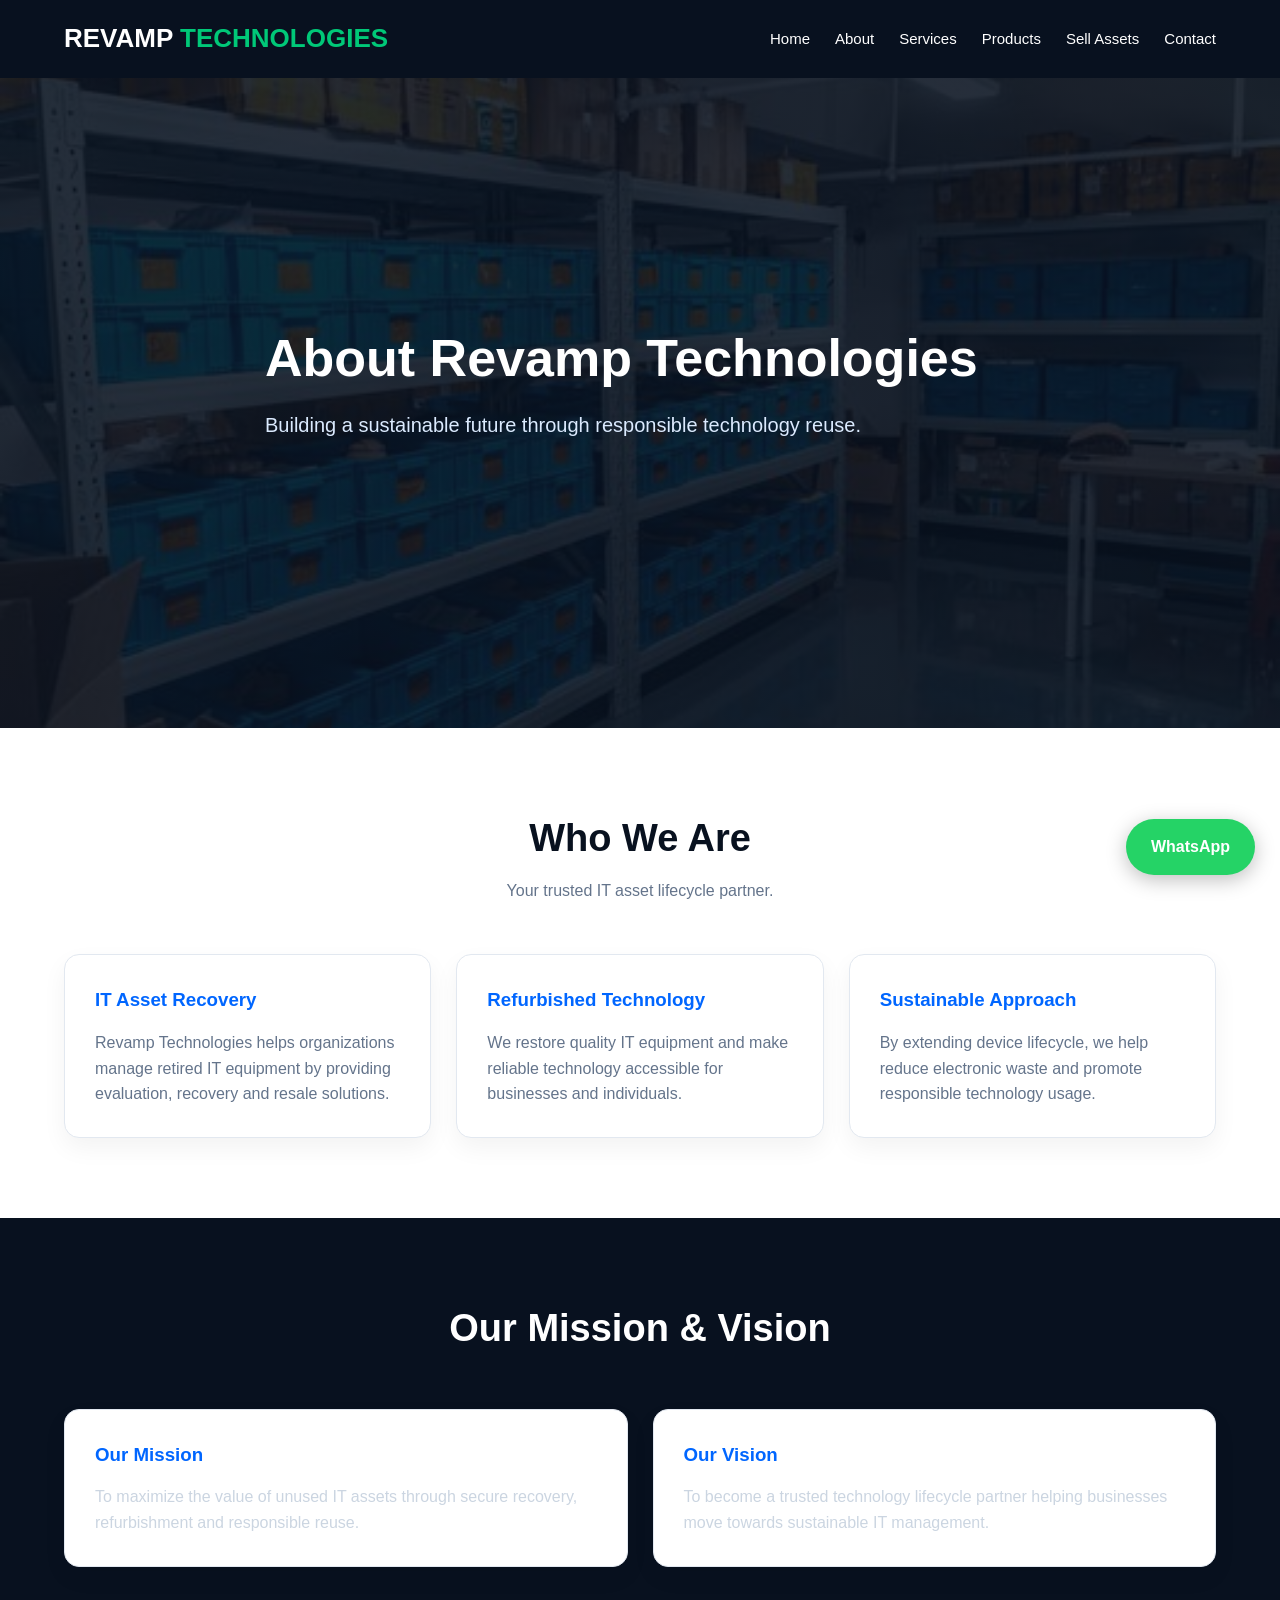
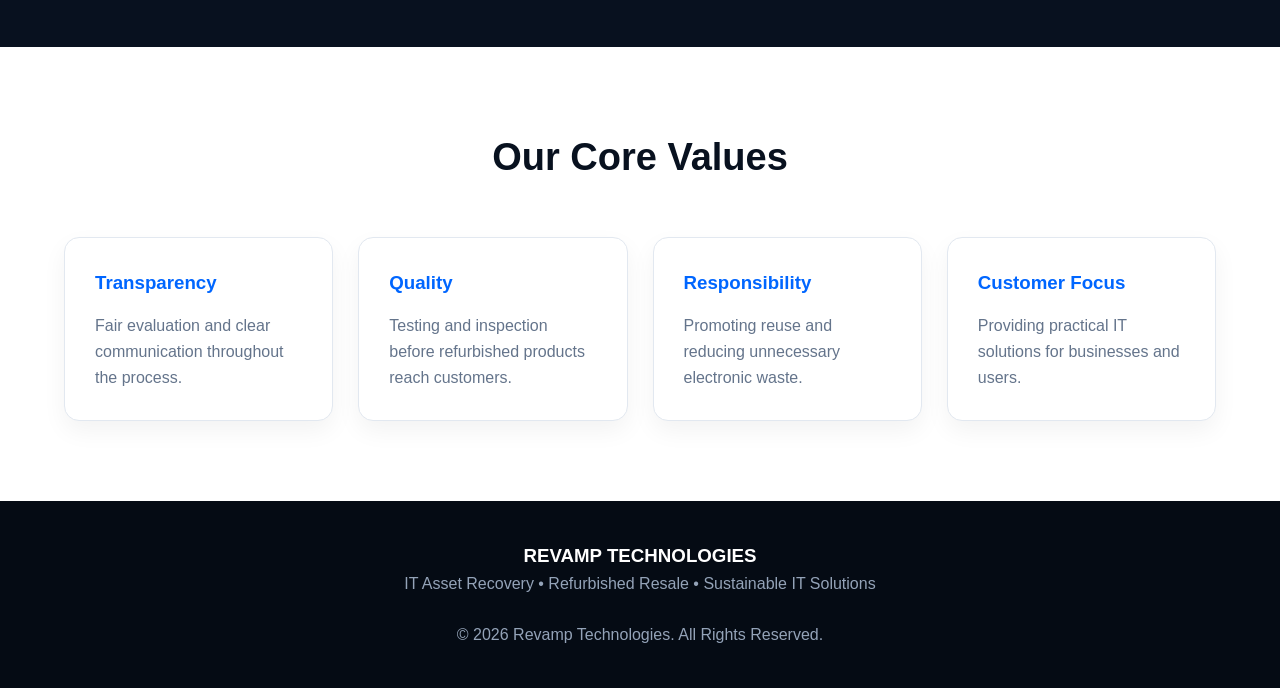
==== about.html @ 68b8c251 "Add files via upload" ====
<!DOCTYPE html>
<html lang="en">

<head>

<meta charset="UTF-8">
<meta name="viewport" content="width=device-width, initial-scale=1.0">

<title>
About Revamp Technologies | IT Asset Recovery Partner
</title>

<meta name="description"
content="Learn about Revamp Technologies, a trusted partner for IT asset recovery, refurbished technology and sustainable IT solutions.">


<link rel="stylesheet" href="css/style.css">

</head>


<body>


<!-- HEADER -->

<header>

<div class="container navbar">


<div class="logo">

REVAMP <span>TECHNOLOGIES</span>

</div>


<nav class="nav-links">

<a href="index.html">Home</a>

<a href="about.html">About</a>

<a href="services.html">Services</a>

<a href="products.html">Products</a>

<a href="sell-assets.html">Sell Assets</a>

<a href="contact.html">Contact</a>

</nav>


</div>

</header>





<!-- PAGE HERO -->


<section class="hero">

<div class="container hero-content">


<h1>
About Revamp Technologies
</h1>


<p>

Building a sustainable future through responsible technology reuse.

</p>


</div>

</section>






<!-- COMPANY INTRO -->


<section>


<div class="container">


<div class="section-title">

<h2>
Who We Are
</h2>

<p>
Your trusted IT asset lifecycle partner.
</p>

</div>



<div class="card-grid">


<div class="card">


<h3>
IT Asset Recovery
</h3>


<p>

Revamp Technologies helps organizations manage retired IT equipment by providing evaluation, recovery and resale solutions.

</p>


</div>



<div class="card">


<h3>
Refurbished Technology
</h3>


<p>

We restore quality IT equipment and make reliable technology accessible for businesses and individuals.

</p>


</div>



<div class="card">


<h3>
Sustainable Approach
</h3>


<p>

By extending device lifecycle, we help reduce electronic waste and promote responsible technology usage.

</p>


</div>



</div>


</div>


</section>







<!-- MISSION -->


<section class="dark-section">


<div class="container">


<div class="section-title">

<h2>
Our Mission & Vision
</h2>

</div>




<div class="card-grid">


<div class="card">


<h3>
Our Mission
</h3>


<p>

To maximize the value of unused IT assets through secure recovery, refurbishment and responsible reuse.

</p>


</div>



<div class="card">


<h3>
Our Vision
</h3>


<p>

To become a trusted technology lifecycle partner helping businesses move towards sustainable IT management.

</p>


</div>


</div>


</div>


</section>







<!-- VALUES -->


<section>


<div class="container">


<div class="section-title">


<h2>
Our Core Values
</h2>


</div>



<div class="card-grid">


<div class="card">

<h3>
Transparency
</h3>

<p>
Fair evaluation and clear communication throughout the process.
</p>

</div>



<div class="card">

<h3>
Quality
</h3>

<p>
Testing and inspection before refurbished products reach customers.
</p>

</div>



<div class="card">

<h3>
Responsibility
</h3>

<p>
Promoting reuse and reducing unnecessary electronic waste.
</p>

</div>



<div class="card">

<h3>
Customer Focus
</h3>

<p>
Providing practical IT solutions for businesses and users.
</p>

</div>



</div>


</div>


</section>






<!-- FOOTER -->


<footer>


<div class="container">


<h3>
REVAMP TECHNOLOGIES
</h3>


<p>
IT Asset Recovery • Refurbished Resale • Sustainable IT Solutions
</p>


<br>


<p>
© 2026 Revamp Technologies. All Rights Reserved.
</p>


</div>


</footer>



<a href="#" class="whatsapp">
WhatsApp
</a>

<script src="js/script.js"></script>

</body>

</html>
---- css/style.css ----
*{
    margin:0;
    padding:0;
    box-sizing:border-box;
}

:root{

    --primary:#08111f;
    --secondary:#0066ff;
    --green:#00c878;
    --light:#f8fafc;
    --text:#1e293b;
    --muted:#64748b;
    --border:#e2e8f0;

}


body{

    font-family:"Inter","Segoe UI",Arial,sans-serif;
    color:var(--text);
    line-height:1.6;
    background:#ffffff;

}


a{

    text-decoration:none;

}


.container{

    width:90%;
    max-width:1200px;
    margin:auto;

}



/* HEADER */

header{

    background:var(--primary);
    color:white;
    padding:18px 0;
    position:sticky;
    top:0;
    z-index:1000;

}


.navbar{

    display:flex;
    justify-content:space-between;
    align-items:center;

}


.logo{

    font-size:26px;
    font-weight:800;
    color:white;

}


.logo span{

    color:var(--green);

}


.nav-links{

    display:flex;
    gap:25px;

}


.nav-links a{

    color:white;
    font-size:15px;

}


.nav-links a:hover{

    color:var(--green);

}




/* BUTTONS */


.btn{

    display:inline-block;
    padding:14px 28px;
    border-radius:8px;
    font-weight:600;
    transition:.3s;

}


.btn-primary{

    background:var(--green);
    color:white;

}


.btn-primary:hover{

    opacity:.85;

}



.btn-secondary{

    background:var(--secondary);
    color:white;

}



.btn-secondary:hover{

    opacity:.85;

}




/* HERO */


.hero{

    min-height:650px;
    display:flex;
    align-items:center;
    color:white;

    background:
    linear-gradient(
    rgba(8,17,31,.88),
    rgba(8,17,31,.88)
    ),
    url("../assets/images/hero.jpg");

    background-size:cover;
    background-position:center;

}



.hero-content{

    max-width:750px;

}


.hero h1{

    font-size:52px;
    line-height:1.15;
    margin-bottom:20px;

}


.hero p{

    font-size:20px;
    color:#dbeafe;
    margin-bottom:35px;

}





/* SECTIONS */


section{

    padding:80px 0;

}



.section-title{

    text-align:center;
    margin-bottom:50px;

}



.section-title h2{

    font-size:38px;
    color:var(--primary);

}



.section-title p{

    color:var(--muted);
    margin-top:10px;

}





/* CARDS */


.card-grid{

    display:grid;
    grid-template-columns:
    repeat(auto-fit,minmax(260px,1fr));

    gap:25px;

}



.card{

    background:white;
    padding:30px;
    border-radius:15px;
    border:1px solid var(--border);
    box-shadow:
    0 10px 25px rgba(0,0,0,.05);

}


.card h3{

    color:var(--secondary);
    margin-bottom:15px;

}



.card p{

    color:var(--muted);

}





/* STATS */


.stats{

    background:var(--light);

}


.stats-grid{

    display:grid;
    grid-template-columns:
    repeat(auto-fit,minmax(220px,1fr));

    gap:25px;

}


.stat{

    text-align:center;

}


.stat h2{

    font-size:42px;
    color:var(--secondary);

}




/* DARK SECTION */


.dark-section{

    background:var(--primary);
    color:white;

}



.dark-section h2{

    color:white;

}


.dark-section p{

    color:#cbd5e1;

}





/* PRODUCTS */


.product-card{

    border:1px solid var(--border);
    border-radius:15px;
    overflow:hidden;

}


.product-card img{

    width:100%;
    height:220px;
    object-fit:cover;

}


.product-content{

    padding:25px;

}





/* FORMS */


.form-box{

    background:white;
    padding:35px;
    border-radius:15px;
    border:1px solid var(--border);

}



input,
select,
textarea{

    width:100%;
    padding:14px;
    margin-bottom:15px;

    border:1px solid var(--border);
    border-radius:8px;

    font-size:15px;

}



textarea{

    height:140px;
    resize:none;

}





/* FOOTER */


footer{

    background:#050b14;
    color:#94a3b8;
    padding:40px 0;
    text-align:center;

}



footer h3{

    color:white;

}





/* WHATSAPP */


.whatsapp{

    position:fixed;
    right:25px;
    bottom:25px;

    background:#25D366;
    color:white;

    padding:15px 25px;

    border-radius:50px;

    font-weight:bold;

    box-shadow:
    0 5px 20px rgba(0,0,0,.25);

}





/* MOBILE */


@media(max-width:768px){


.navbar{

    flex-direction:column;
    gap:20px;

}


.nav-links{

    flex-wrap:wrap;
    justify-content:center;

}


.hero h1{

    font-size:36px;

}


.hero p{

    font-size:17px;

}


section{

    padding:55px 0;

}


}
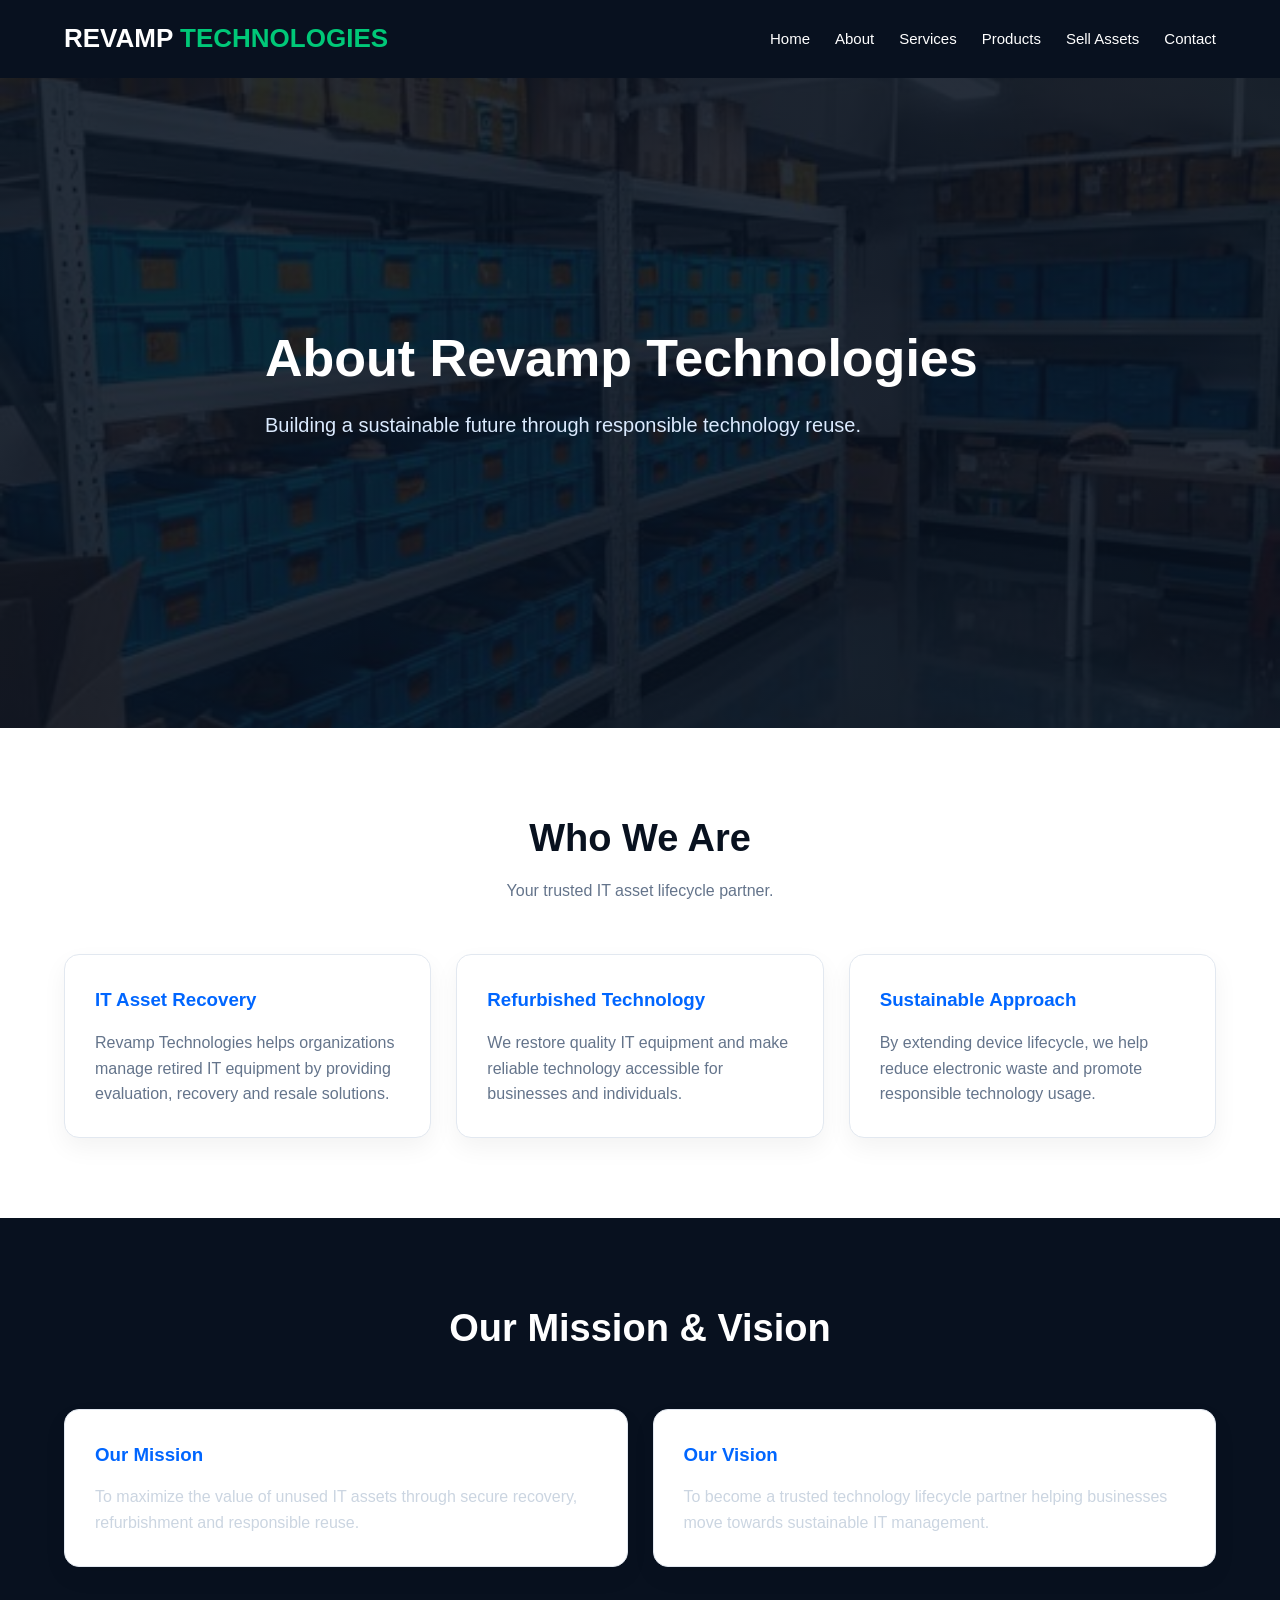
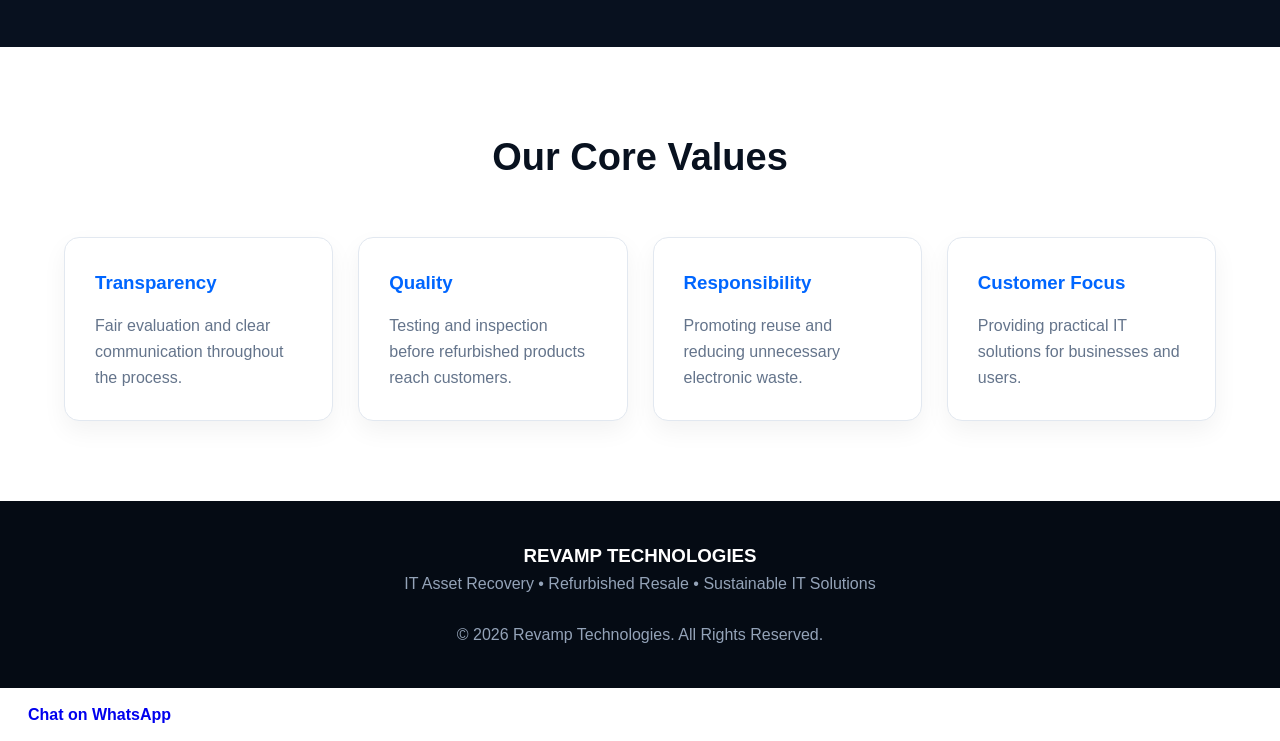
==== commit 2116f56c: "Update WhatsApp link and button styling" ====
--- a/about.html
+++ b/about.html
@@ -388,12 +388,14 @@
 
 
 
-<a href="#" class="whatsapp">
-WhatsApp
+<a href="https://wa.me/918983028132?text=Hello%20Revamp%20Technologies,%20I%20am%20interested%20in%20your%20refurbished%20IT%20products."
+   class="btn btn-success"
+   target="_blank">
+    <i class="fab fa-whatsapp"></i> Chat on WhatsApp
 </a>
 
 <script src="js/script.js"></script>
 
 </body>
 
-</html>+</html>
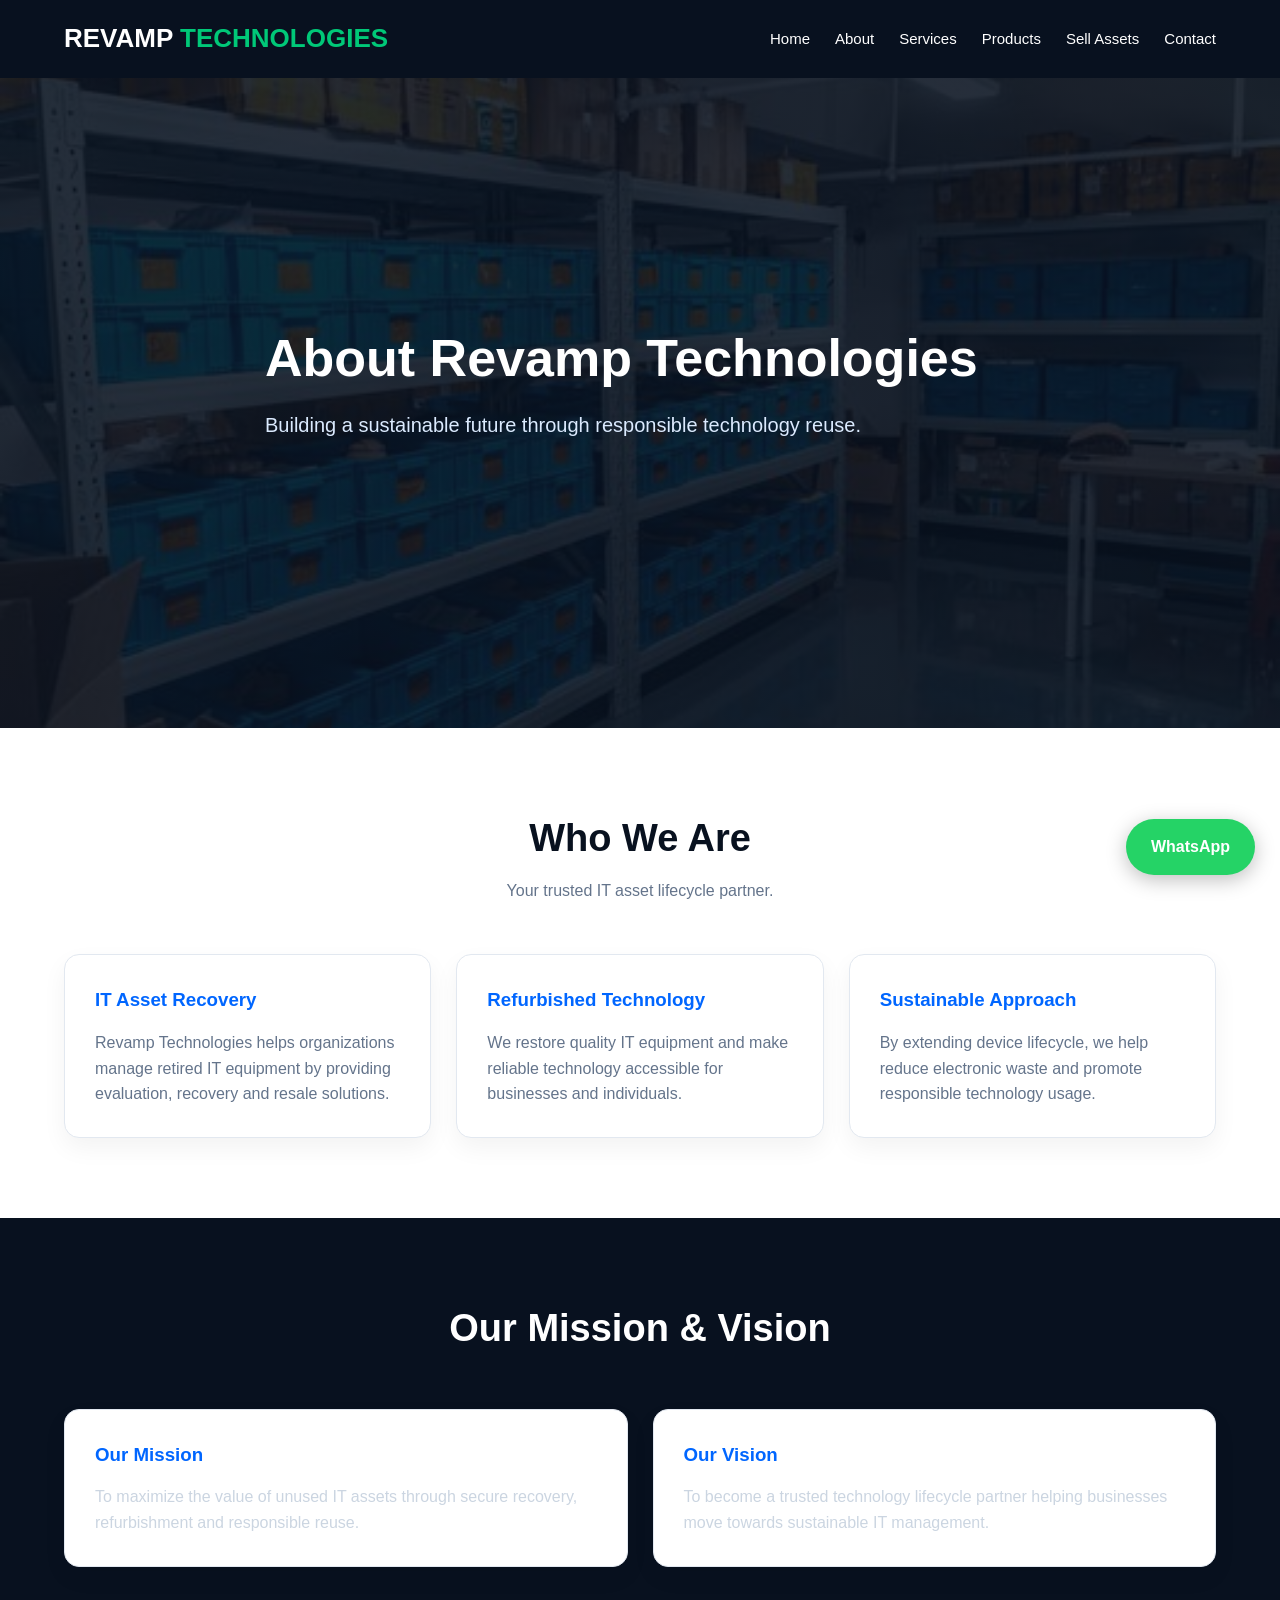
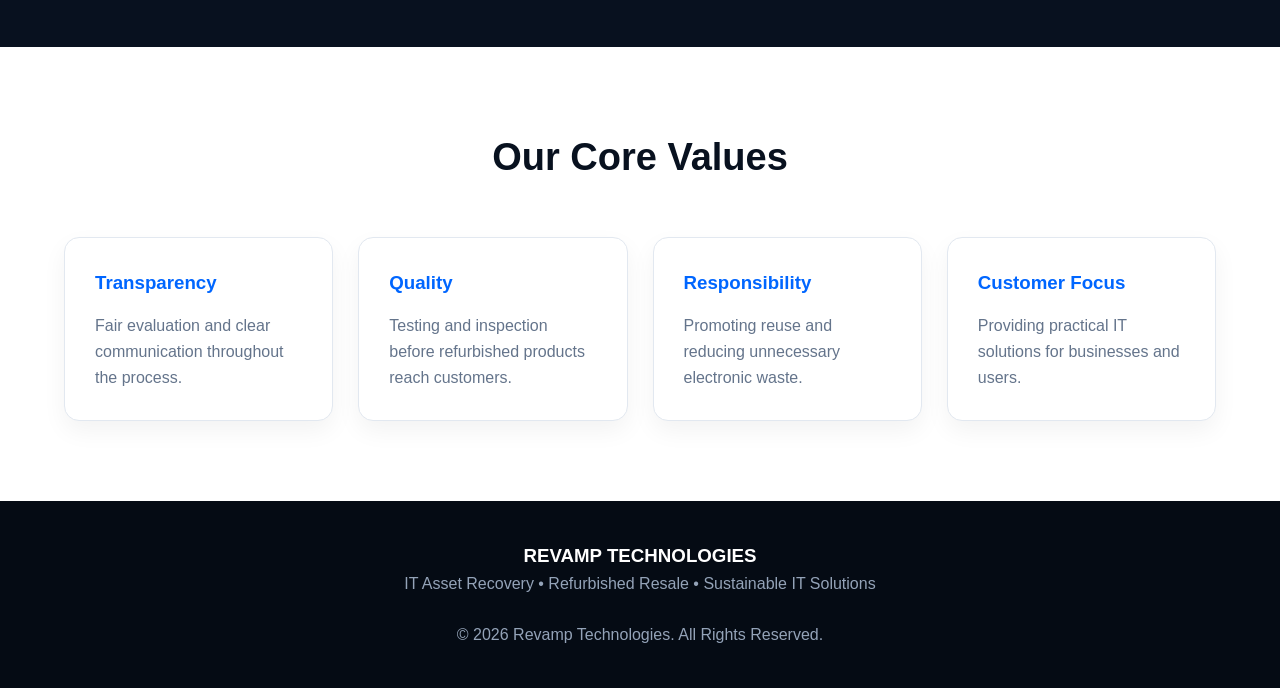
==== commit 973ed97f: "Update about.html" ====
--- a/about.html
+++ b/about.html
@@ -387,13 +387,15 @@
 </footer>
 
 
-
 <a href="https://wa.me/918983028132?text=Hello%20Revamp%20Technologies,%20I%20am%20interested%20in%20your%20refurbished%20IT%20products."
-   class="btn btn-success"
+   class="whatsapp"
    target="_blank">
-    <i class="fab fa-whatsapp"></i> Chat on WhatsApp
+
+WhatsApp
+
 </a>
 
+
 <script src="js/script.js"></script>
 
 </body>
